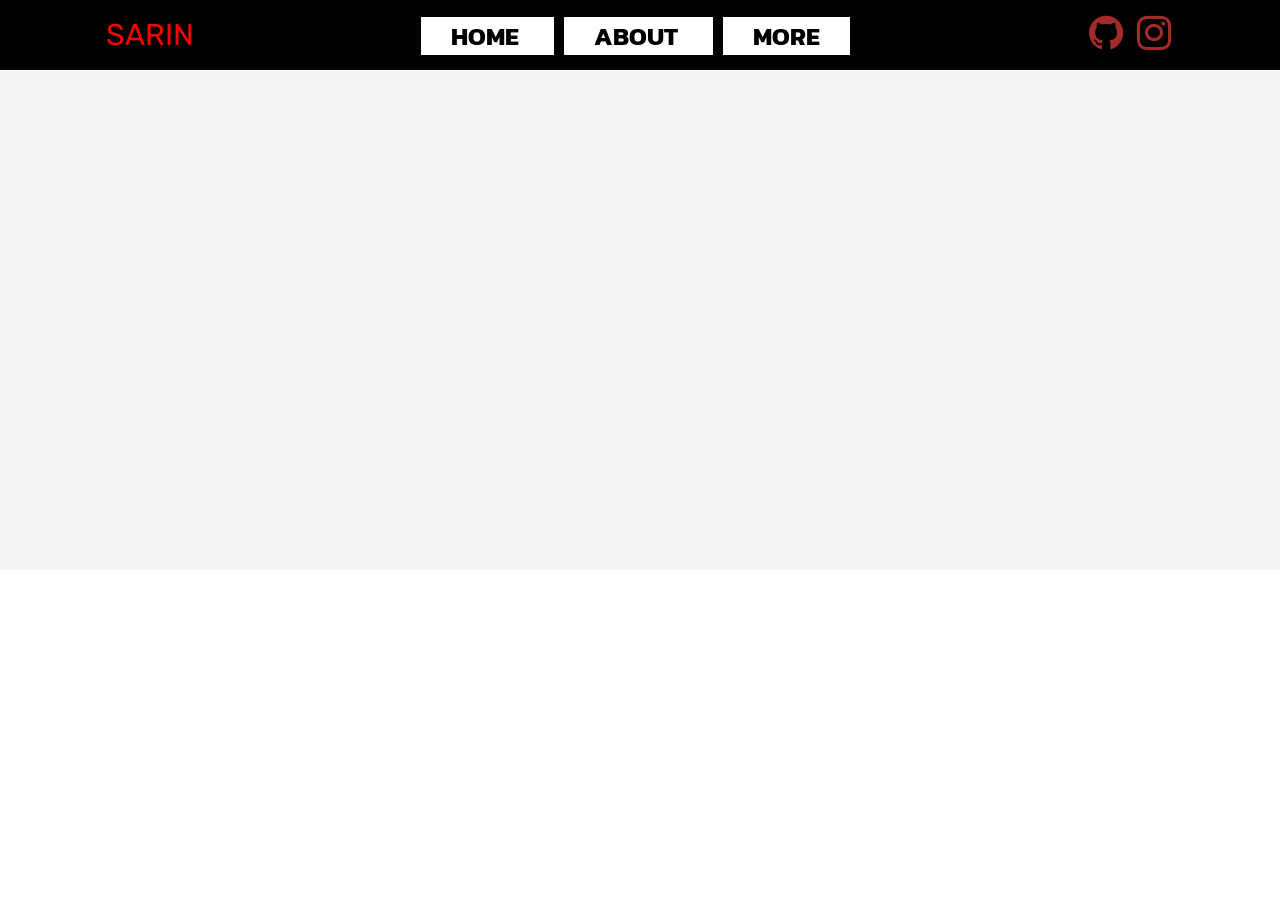
==== about.html @ fa8eea62 "major release" ====
<!DOCTYPE html>
<html>
  <head>
    <!-- LINKS  -->
    <link href="https://fonts.googleapis.com/css2?family=Handjet:wght@500&family=Poppins&family=Roboto&family=Rubik:wght@500&display=swap" rel="stylesheet">
    <link  href="https://fonts.googleapis.com/css2?family=Handjet:wght@500&family=Kanit:wght@100&family=Poppins&family=Roboto&family=Rubik:wght@500&display=swap" rel="stylesheet">
    <link href="https://cdnjs.cloudflare.com/ajax/libs/font-awesome/4.7.0/css/font-awesome.min.css" rel="stylesheet">
    <link href="https://fonts.googleapis.com/css2?family=Poppins&family=Roboto&display=swap" rel="stylesheet">
    <link href="https://fonts.googleapis.com/css2?family=Poppins&family=Roboto&family=Rubik:wght@500&display=swap" rel="stylesheet">
    
    <!-- MY SHEETS  -->
    <link href="../css/header.css" rel="stylesheet" type="text/css">
    <link href="../css/main.css" rel="stylesheet" type="text/css">

    <!-- BRANDING  -->
    <title> SARIN </title>
    <link rel="icon" type="image/x-icon" href="../media/arcanix_favicon.png">

  </head>

  <!-- BODY  -->
  <body>

    <!-- HEADER  -->
    <div class="test">
      <header class="header_element">
        <!-- WEB TITLE -->
        <div class="header_title">
          <p><a href="../index.html"> SARIN </a></p>
        </div>

        <!-- WEB NAVIGATION -->
        <div class="header_navigation">
          <p> 
            <a href="../index.html"> HOME </a>
            <a href="../about.html"> ABOUT </a>
            <a href="../more.html"> MORE </a>
          </p>
        </div>
 
        <!-- HEADER SOCAIL -->
        <div class="header_social_anchors">
          <a href="https://github.com/bericontraster" target="_blank"><i class="fa fa-github"></i></a>
          <a href="https://www.instagram.com/bericontraster/" target="_blank"><i class="fa fa-instagram"></i></a>
        </div>
      </header>
      <div class="main">

      </div>
    </div>

  </body>
</html>
---- css/header.css ----
/* BODY MARGIN */
body {
    margin: 0;
}


/* -----      HEADER CREATION     ------ */
.header_element {
    height: 70px;
    display: flex;
    flex-direction: row;
    background-color: black;
    justify-content: space-between;
}
.header_title, .header_navigation, .header_social_anchors {
    user-select: none;
    -webkit-user-drag: none;
    background-color: black;
}


/* -----      TITLE HEADER     ------ */
.header_title {
    width: 300px;
    text-align: center;
}
.header_title a {
    color: red;
    font-size: 30px;
    text-decoration: none;
    font-family: 'Rubik', sans-serif;
}
.header_title p {
    margin-top: 17px;
}


/* -----      NAVIGATION HEADER     ------ */
.header_navigation {
    flex: 1;
    margin: 0px 30px;
    font-size: 20px;
}
.header_navigation a {
    color: black;
    transition: 0.3s;
    padding: 0px 30px;
    font-weight: bold;
    margin-right: 10px;
    text-decoration: none;
    background-color: white;
}
.header_navigation p {
    margin-top: 17px;
}
.header_navigation a:hover {
    padding: 1px 20px;
    box-shadow: -5px 5px red;
}


/* -----      SOCIAL HEADER     ------ */
.header_social_anchors {
    width: 300px;
    text-align: center;
}
[class='fa fa-github'] {
    color: brown;
    font-size: 40px;
    transition: 0.3S;
    margin-top: 13px;
}
[class='fa fa-instagram']{
    margin-left: 10px;
    color: brown;
    font-size: 40px;
    transition: 0.3S;
}


.main {
    height: 100px;
    width: auto;
    background-color: whitesmoke;
}
---- css/main.css ----
/* ------------------------------------------------ */
/*                          MAIN                    */
/* ------------------------------------------------ */
/* Hide scrollbar on webkit-based browsers */
body::-webkit-scrollbar {
    width: 0em;
}

body::-webkit-scrollbar-thumb {
    background-color: transparent;
}

/* ------      MAIN      ------ */
.main_bg {
    background-image: url('../media/spidy.jpg');
    background-size: cover;
    background-repeat: no-repeat;
    background-position: center;
    margin-bottom: 0;
}

.main {
    display: flex;
    height: 500px;
    margin: 0px;
    justify-content: center;
}

.main p {
    color: white;
    border-bottom: 1px solid black;
    border-top: 1px solid black;
    padding: 0px 30px;
    font-family: 'Rubik', sans-serif;
    font-size: 70px;
    text-align: center;
    user-select: none;
}

.video_main {
    display: flex;
    width: 100%;
}

/* video {
    pointer-events: none;
    width: 300px;
    height: auto;
    opacity: 0.2;
    position: relative;
    left: 500px;
    bottom: 420px;
} */

/* Profiles Containers */
.profiles {
    height: 550px;
    width: 1000px;
    display: flex;
    flex-direction: row;
    margin: 0 auto;
    justify-content: space-evenly;
}

.profile_one, .profile_three {
    position: relative;
    bottom: 10px;
    transition: 0.4s;
}

.profile_one, .profile_two, .profile_three {
    width: 400px;
    height: 300px;  
    /* border-radius: 5px; */
    /* background: radial-gradient(circle at 50% 90%,#944ca0 50%,#944ca0  9.5%); */
    background-color: black;
    /* border: 1px solid #284685; */
}

.profile_two {
    margin-left: 20px;
    margin-right: 20px;
    position: relative; 
    bottom: 10px;
    transition: 0.4s;
}

/* -------      IMAGE     -------- */

.profile_two img {
    width: 90px;
    margin-top: 15px;
    border-radius: 10px;
}
.profile_one img {
    width: 90px;
    margin-top: 15px;
    border-radius: 10px;
}
.profile_three img {
    width: 90px;
    margin-top: 15px;
    border-radius: 10px;
}

/* ------      TEXT      ------ */

.profile_two, .profile_three, .profile_one, p {
    color: white;
    font-family: 'Kanit', sans-serif;
    font-size: 25px;
    text-align: center;
    user-select: none;
}

/* ------      HOVER      ------ */
.profile_one:hover, .profile_three:hover, .profile_two:hover{
    bottom: 75px;
    opacity: 0.9;
}
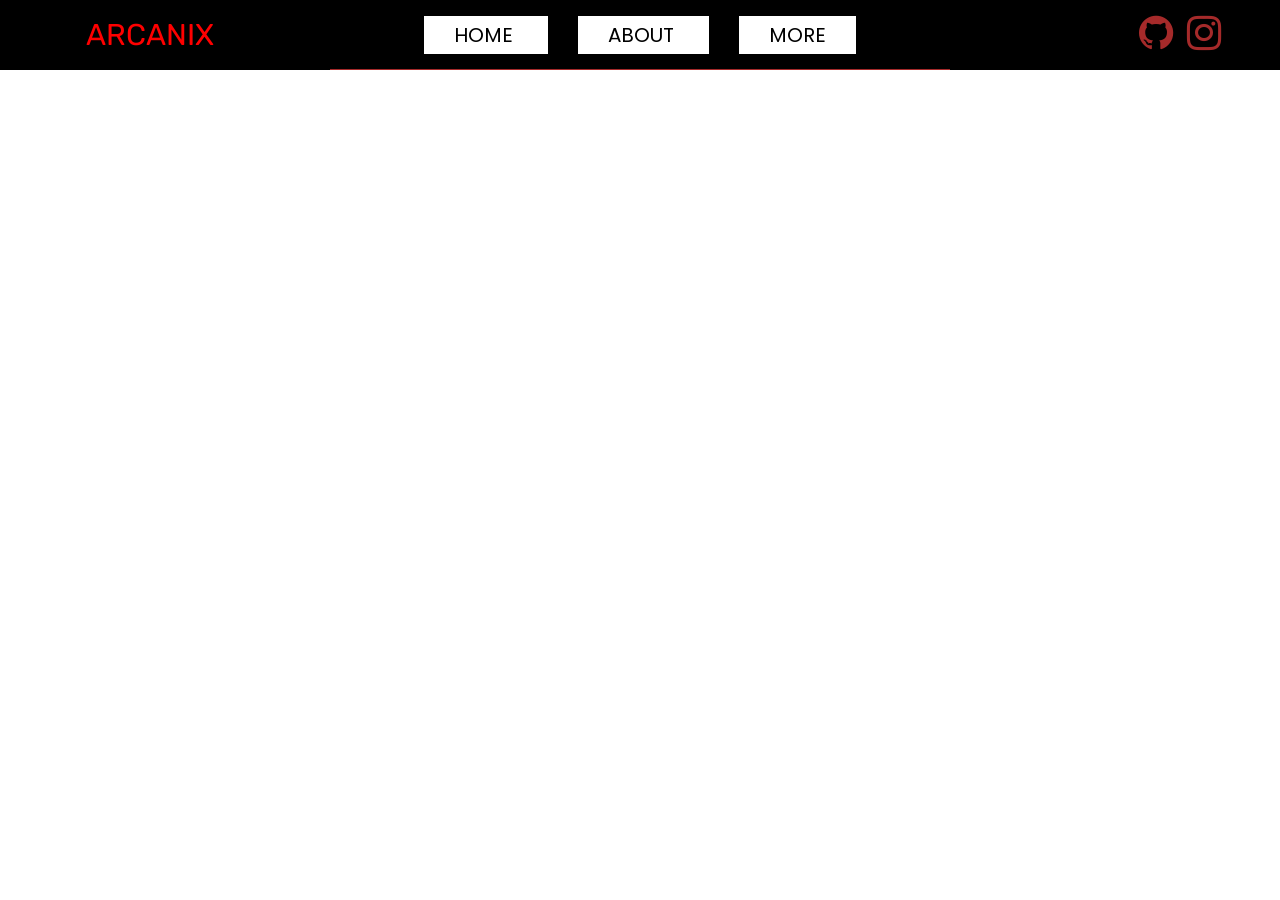
==== commit 889c670d: "main" ====
--- a/about.html
+++ b/about.html
@@ -10,7 +10,7 @@
     
     <!-- MY SHEETS  -->
     <link href="../css/header.css" rel="stylesheet" type="text/css">
-    <link href="../css/main.css" rel="stylesheet" type="text/css">
+    <!-- <link href="../css/main.css" rel="stylesheet" type="text/css"> -->
 
     <!-- BRANDING  -->
     <title> SARIN </title>
@@ -24,17 +24,18 @@
     <!-- HEADER  -->
     <div class="test">
       <header class="header_element">
+
         <!-- WEB TITLE -->
         <div class="header_title">
-          <p><a href="../index.html"> SARIN </a></p>
+          <p><a href="../index.html"> ARCANIX </a></p>
         </div>
 
         <!-- WEB NAVIGATION -->
         <div class="header_navigation">
           <p> 
-            <a href="../index.html"> HOME </a>
-            <a href="../about.html"> ABOUT </a>
-            <a href="../more.html"> MORE </a>
+            <a class="a_one" href="../index.html"> HOME </a>
+            <a class="a_two"  href="../about.html"> ABOUT </a>
+            <a class="a_three" href="../more.html"> MORE </a>
           </p>
         </div>
  
--- a/css/header.css
+++ b/css/header.css
@@ -22,7 +22,6 @@
 /* -----      TITLE HEADER     ------ */
 .header_title {
     width: 300px;
-    text-align: center;
 }
 .header_title a {
     color: red;
@@ -31,6 +30,8 @@
     font-family: 'Rubik', sans-serif;
 }
 .header_title p {
+    text-align: center;
+    justify-content: center;
     margin-top: 17px;
 }
 
@@ -40,21 +41,26 @@
     flex: 1;
     margin: 0px 30px;
     font-size: 20px;
+    text-align: center;
+    min-width: 500px;
+    border-bottom: 1px solid brown;
+}
+.a_two, .a_three {
+    margin-left: 30px;
 }
 .header_navigation a {
     color: black;
     transition: 0.3s;
-    padding: 0px 30px;
-    font-weight: bold;
-    margin-right: 10px;
+    padding: 5px 30px;
     text-decoration: none;
     background-color: white;
 }
 .header_navigation p {
-    margin-top: 17px;
+    margin-top: 20px;
+    font-family: 'Poppins', sans-serif;
 }
 .header_navigation a:hover {
-    padding: 1px 20px;
+    padding: 5px 20px;
     box-shadow: -5px 5px red;
 }
 
@@ -63,23 +69,20 @@
 .header_social_anchors {
     width: 300px;
     text-align: center;
+    min-width: 200px;
 }
 [class='fa fa-github'] {
     color: brown;
     font-size: 40px;
     transition: 0.3S;
     margin-top: 13px;
+    margin-left: 100px;
 }
-[class='fa fa-instagram']{
+[class='fa fa-instagram'] {
     margin-left: 10px;
     color: brown;
     font-size: 40px;
     transition: 0.3S;
+    /* margin-left: 40px; */
 }
 
-
-.main {
-    height: 100px;
-    width: auto;
-    background-color: whitesmoke;
-}
--- a/css/main.css
+++ b/css/main.css
@@ -1,7 +1,3 @@
-/* ------------------------------------------------ */
-/*                          MAIN                    */
-/* ------------------------------------------------ */
-/* Hide scrollbar on webkit-based browsers */
 body::-webkit-scrollbar {
     width: 0em;
 }
@@ -10,51 +6,35 @@
     background-color: transparent;
 }
 
-/* ------      MAIN      ------ */
-.main_bg {
+.main {
+    height: 700px;
+    width: auto;
+    background-position: center;
+    background-size: cover;
     background-image: url('../media/spidy.jpg');
-    background-size: cover;
-    background-repeat: no-repeat;
-    background-position: center;
-    margin-bottom: 0;
 }
 
-.main {
+.welcome {
     display: flex;
-    height: 500px;
-    margin: 0px;
+    margin-bottom: 200px;
     justify-content: center;
 }
 
-.main p {
+.welcome p {
+    margin: 0;
+    text-align: center;
+    position: relative;
+    top: 40px;
     color: white;
-    border-bottom: 1px solid black;
-    border-top: 1px solid black;
-    padding: 0px 30px;
+    font-size: 50px;
     font-family: 'Rubik', sans-serif;
-    font-size: 70px;
-    text-align: center;
-    user-select: none;
+    padding: 0 40px;
+    background-color: black;
+    border-radius: 4px;
 }
 
-.video_main {
-    display: flex;
-    width: 100%;
-}
-
-/* video {
-    pointer-events: none;
-    width: 300px;
-    height: auto;
-    opacity: 0.2;
-    position: relative;
-    left: 500px;
-    bottom: 420px;
-} */
-
-/* Profiles Containers */
 .profiles {
-    height: 550px;
+    height: 350px;
     width: 1000px;
     display: flex;
     flex-direction: row;
@@ -64,33 +44,30 @@
 
 .profile_one, .profile_three {
     position: relative;
-    bottom: 10px;
     transition: 0.4s;
 }
 
 .profile_one, .profile_two, .profile_three {
     width: 400px;
     height: 300px;  
-    /* border-radius: 5px; */
-    /* background: radial-gradient(circle at 50% 90%,#944ca0 50%,#944ca0  9.5%); */
+    border-radius: 5px;
+    background: radial-gradient(circle at 50% 90%,#944ca0 50%,#944ca0  9.5%);
     background-color: black;
-    /* border: 1px solid #284685; */
+    border: 1px solid #284685;
 }
 
-.profile_two {
+ .profile_two {
     margin-left: 20px;
     margin-right: 20px;
-    position: relative; 
-    bottom: 10px;
+    position: relative;
     transition: 0.4s;
 }
 
 /* -------      IMAGE     -------- */
-
 .profile_two img {
     width: 90px;
     margin-top: 15px;
-    border-radius: 10px;
+    border-radius: 10px;    
 }
 .profile_one img {
     width: 90px;
@@ -103,18 +80,8 @@
     border-radius: 10px;
 }
 
-/* ------      TEXT      ------ */
-
-.profile_two, .profile_three, .profile_one, p {
-    color: white;
-    font-family: 'Kanit', sans-serif;
-    font-size: 25px;
-    text-align: center;
-    user-select: none;
-}
-
 /* ------      HOVER      ------ */
 .profile_one:hover, .profile_three:hover, .profile_two:hover{
     bottom: 75px;
     opacity: 0.9;
-}
+}
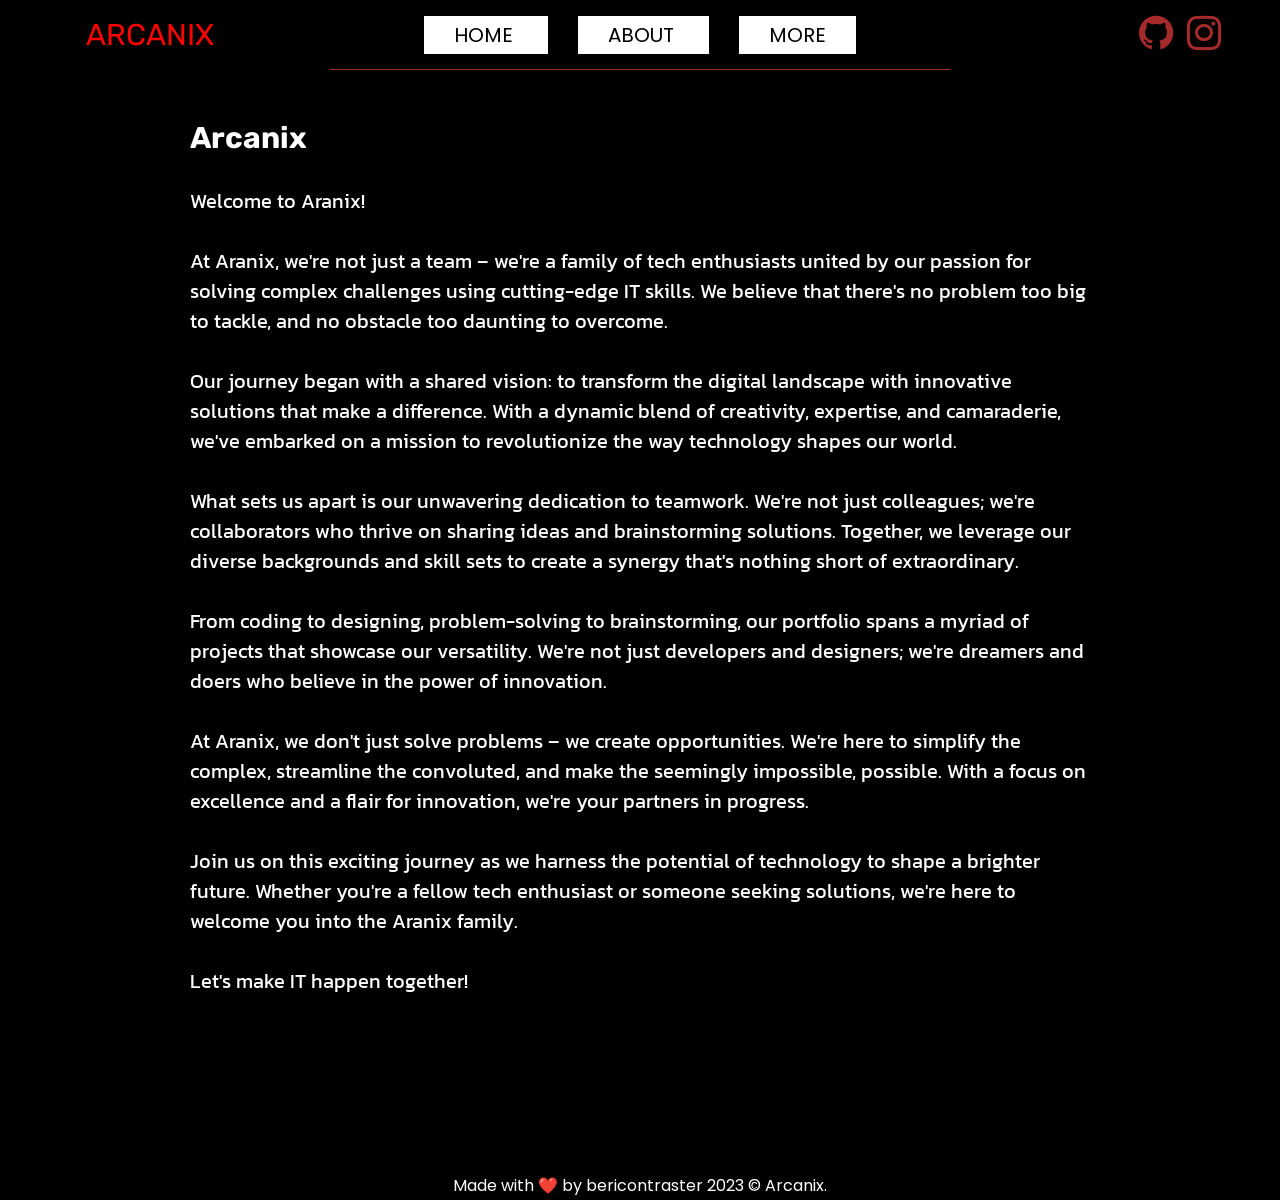
==== commit 32eea376: "new section" ====
--- a/about.html
+++ b/about.html
@@ -7,13 +7,16 @@
     <link href="https://cdnjs.cloudflare.com/ajax/libs/font-awesome/4.7.0/css/font-awesome.min.css" rel="stylesheet">
     <link href="https://fonts.googleapis.com/css2?family=Poppins&family=Roboto&display=swap" rel="stylesheet">
     <link href="https://fonts.googleapis.com/css2?family=Poppins&family=Roboto&family=Rubik:wght@500&display=swap" rel="stylesheet">
+    <link rel="preconnect" href="https://fonts.googleapis.com">
+    <link rel="preconnect" href="https://fonts.gstatic.com" crossorigin>
+    <link href="https://fonts.googleapis.com/css2?family=Handjet:wght@500&family=Kanit:wght@100&family=Manrope:wght@600&family=Poppins&family=Roboto&family=Rubik:wght@500&display=swap" rel="stylesheet">
     
     <!-- MY SHEETS  -->
     <link href="../css/header.css" rel="stylesheet" type="text/css">
-    <!-- <link href="../css/main.css" rel="stylesheet" type="text/css"> -->
+    <link href="../css/about.css" rel="stylesheet" type="text/css">
 
     <!-- BRANDING  -->
-    <title> SARIN </title>
+    <title> ABOUT </title>
     <link rel="icon" type="image/x-icon" href="../media/arcanix_favicon.png">
 
   </head>
@@ -45,10 +48,31 @@
           <a href="https://www.instagram.com/bericontraster/" target="_blank"><i class="fa fa-instagram"></i></a>
         </div>
       </header>
-      <div class="main">
+    </div>
+    <div class="about">
+      <div class="section_one">
+        <h1>  Arcanix  </h1>
+        <p><br>Welcome to Aranix!<br>
 
+          <br>At Aranix, we're not just a team – we're a family of tech enthusiasts united by our passion for solving complex challenges using cutting-edge IT skills. We believe that there's no problem too big to tackle, and no obstacle too daunting to overcome.<br>
+          
+          <br>Our journey began with a shared vision: to transform the digital landscape with innovative solutions that make a difference. With a dynamic blend of creativity, expertise, and camaraderie, we've embarked on a mission to revolutionize the way technology shapes our world.<br>
+          
+          <br>What sets us apart is our unwavering dedication to teamwork. We're not just colleagues; we're collaborators who thrive on sharing ideas and brainstorming solutions. Together, we leverage our diverse backgrounds and skill sets to create a synergy that's nothing short of extraordinary.<br>
+          
+          <br>From coding to designing, problem-solving to brainstorming, our portfolio spans a myriad of projects that showcase our versatility. We're not just developers and designers; we're dreamers and doers who believe in the power of innovation.<br>
+          
+          <br>At Aranix, we don't just solve problems – we create opportunities. We're here to simplify the complex, streamline the convoluted, and make the seemingly impossible, possible. With a focus on excellence and a flair for innovation, we're your partners in progress.<br>
+          
+          <br>Join us on this exciting journey as we harness the potential of technology to shape a brighter future. Whether you're a fellow tech enthusiast or someone seeking solutions, we're here to welcome you into the Aranix family.<br>
+          
+          <br>Let's make IT happen together!</p>
       </div>
     </div>
-
+    <div class="footer">
+      <footer>
+        <p> Made with ❤️ by bericontraster 2023 &copy; Arcanix. </p>
+      </footer>
+    </div>
   </body>
 </html>
--- a/css/header.css
+++ b/css/header.css
@@ -1,6 +1,8 @@
 /* BODY MARGIN */
 body {
     margin: 0;
+    user-select: none;
+    -webkit-user-drag: none;
 }
 
 
@@ -86,3 +88,20 @@
     /* margin-left: 40px; */
 }
 
+
+
+
+/* ----- FOOTER ----- */
+.footer {
+    height: 30px;
+    background-color: black;
+}
+
+.footer p {
+    margin: 0;
+    color: white;
+    position: relative;
+    top: 3px;
+    text-align: center;
+    font-family: 'Poppins', sans-serif;
+}
--- a/css/about.css
+++ b/css/about.css
@@ -0,0 +1,39 @@
+body::-webkit-scrollbar {
+    width: 0em;
+}
+
+body::-webkit-scrollbar-thumb {
+    background-color: transparent;
+}
+
+
+.about {
+    background-color: black;
+    /* width: 900px; */
+    height: 1100px;
+}
+
+.section_one {
+    border: 1px;
+    width: 900px;
+    height: 1000px;
+    text-align: left;
+    margin: 0 auto;
+    position: relative;
+    top: 50px;
+    background-color: black;
+}
+
+.section_one h1 {
+    margin: 0;
+    color: white;
+    font-size: 30px;
+    font-family: 'Rubik', sans-serif;
+}
+
+.section_one p {
+    margin: 0;
+    color: white;
+    font-size: 20px;
+    font-family: 'Kanit', sans-serif;
+}
